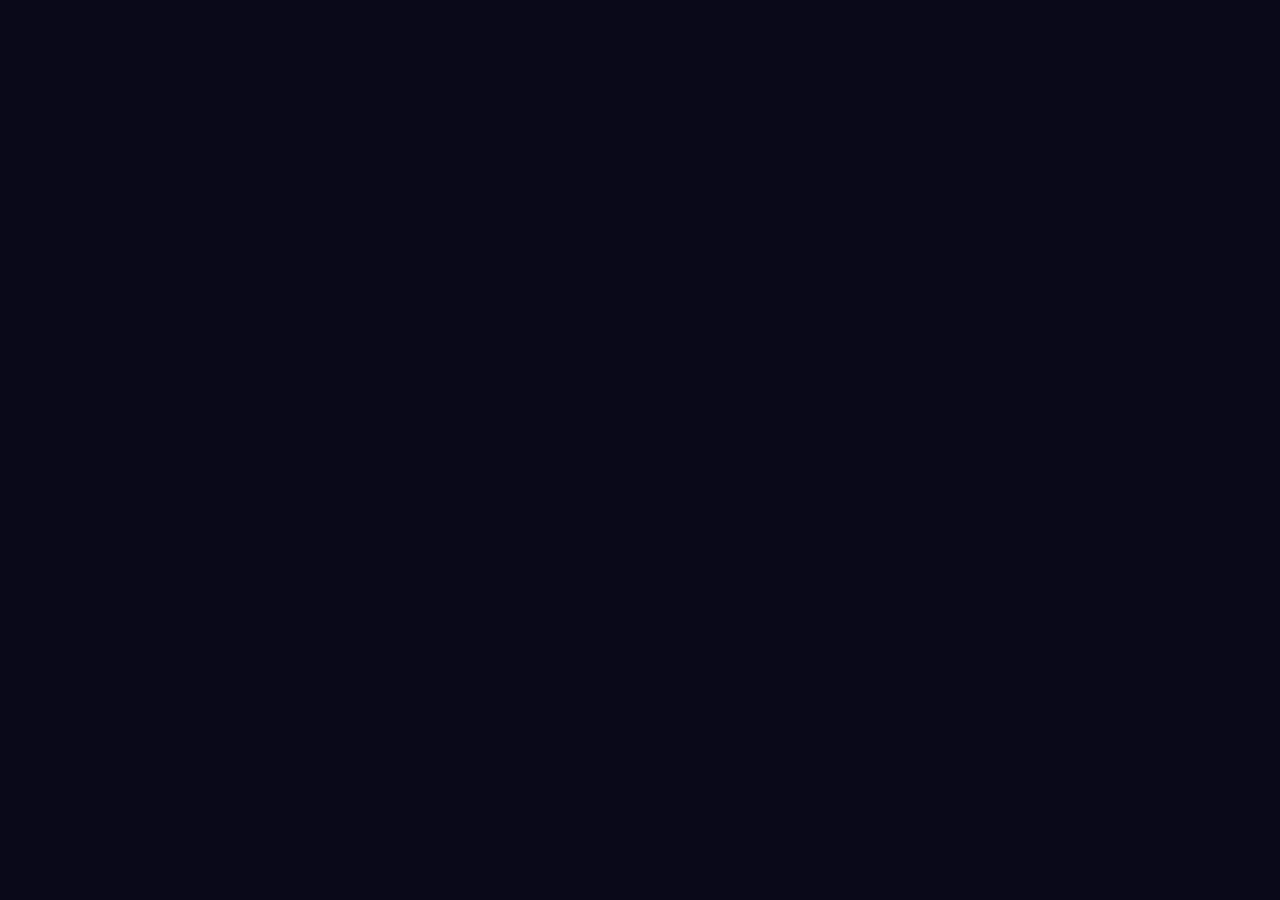
==== web/index.html @ e4d7b2a5 "Keep WebUI bound to configured port only" ====
<!DOCTYPE html>
<html lang="zh-CN">
<head>
    <meta charset="UTF-8">
    <meta name="viewport" content="width=device-width, initial-scale=1.0, maximum-scale=1.0, user-scalable=no">
    <title>Stealer WebUI - 表情管理</title>
    <script src="https://cdn.jsdelivr.net/npm/vue@3.4.38/dist/vue.global.js"></script>
    <link rel="stylesheet" href="./app.css">
    <link rel="stylesheet" href="./compact.css">
</head>
<body>
    <div id="app" v-cloak></div>
    <script type="module" src="./app.js"></script>
</body>
</html>
---- web/app.css ----
:root {
    /* Kingdom Come: Deliverance - Codex Theme (Dark - Default) */
    --bg-main: #05080f;
    --bg-panel: rgba(13, 20, 31, 0.85);
    --bg-card: #111824;
    --bg-slot: #0f1623;
    --bg-slot-hover: #151e2e;
    
    --gold-primary: #d4b46e;
    --gold-bright: #fbe6ad;
    --gold-dim: #7a632b;
    --gold-dark: #2f2718;
    
    --text-main: #e6e6e6;
    --text-muted: #94a3b8;
    --text-gold: #d4b46e;
    
    --border-slot: 2px solid #2d3748;
    --border-slot-active: 2px solid #d4b46e;
    --border-panel: 2px solid #3d3320;
    
    /* Shadow colors */
    --shadow-color: rgba(0, 0, 0, 0.7);
    --shadow-light: rgba(212, 180, 110, 0.15);
    
    /* Larger slot sizes for better image display */
    --slot-size: 160px;
    --slot-size-tablet: 140px;
    --slot-size-mobile: 110px;
    --slot-size-small: 90px;
}

/* Light Theme - Soft Cream & Deep Brown */
[data-theme="light"] {
    --bg-main: #e8e4dc;
    --bg-panel: rgba(245, 242, 235, 0.85);
    --bg-card: #ebe7de;
    --bg-slot: #ddd9d0;
    --bg-slot-hover: #d0ccc3;
    
    --gold-primary: #8b6914;
    --gold-bright: #a67c00;
    --gold-dim: #6b5a3d;
    --gold-dark: #4a3f2a;
    
    --text-main: #1a1a1a;
    --text-muted: #4a4a4a;
    --text-gold: #6b5308;
    
    --border-slot: 2px solid #b8b4ac;
    --border-slot-active: 2px solid #8b6914;
    --border-panel: 2px solid #a8a49c;
    
    --shadow-color: rgba(0, 0, 0, 0.15);
    --shadow-light: rgba(139, 105, 20, 0.2);
}

* {
    box-sizing: border-box;
    -webkit-tap-highlight-color: transparent;
}

html {
    touch-action: manipulation;
    -webkit-text-size-adjust: 100%;
}

body {
    background-color: var(--bg-main);
    color: var(--text-main);
    font-family: 'Noto Sans SC', -apple-system, BlinkMacSystemFont, 'Segoe UI', sans-serif;
    font-size: 15px;
    line-height: 1.7;
    background-image: url("data:image/svg+xml,%3Csvg width='100' height='100' viewBox='0 0 100 100' xmlns='http://www.w3.org/2000/svg'%3E%3Cfilter id='noise'%3E%3CfeTurbulence type='fractalNoise' baseFrequency='0.8' numOctaves='3' stitchTiles='stitch'/%3E%3C/filter%3E%3Crect width='100%25' height='100%25' filter='url(%23noise)' opacity='0.03'/%3E%3C/svg%3E");
    margin: 0;
    padding: 0;
    min-height: 100vh;
    overflow-x: hidden;
    -webkit-font-smoothing: antialiased;
    -moz-osx-font-smoothing: grayscale;
    transition: background-color 0.3s ease, color 0.3s ease;
}

/* Light theme body adjustments */
[data-theme="light"] body {
    background-image: url("data:image/svg+xml,%3Csvg width='100' height='100' viewBox='0 0 100 100' xmlns='http://www.w3.org/2000/svg'%3E%3Cfilter id='noise'%3E%3CfeTurbulence type='fractalNoise' baseFrequency='0.8' numOctaves='3' stitchTiles='stitch'/%3E%3C/filter%3E%3Crect width='100%25' height='100%25' filter='url(%23noise)' opacity='0.02'/%3E%3C/svg%3E");
}

/* Theme transition flash effect */
.theme-flash {
    position: fixed;
    inset: 0;
    background: var(--gold-primary);
    opacity: 0;
    pointer-events: none;
    z-index: 9999;
    transition: opacity 0.3s ease;
}

.theme-flash.active {
    animation: flashAnimation 0.6s ease-out;
}

@keyframes flashAnimation {
    0% { opacity: 0; }
    50% { opacity: 0.1; }
    100% { opacity: 0; }
}

/* ========== Typography ========== */
h1, h2, h3, .font-cinzel {
    font-family: 'Cinzel', serif;
    font-weight: 700;
    color: var(--gold-primary);
    text-transform: uppercase;
    letter-spacing: 2px;
    text-shadow: 2px 2px 4px var(--shadow-color);
}

[data-theme="light"] h1,
[data-theme="light"] h2,
[data-theme="light"] h3,
[data-theme="light"] .font-cinzel {
    text-shadow: 1px 1px 2px var(--shadow-color);
}

h1 {
    font-size: 1.6rem;
    border-bottom: 3px double var(--gold-dim);
    padding-bottom: 12px;
    margin: 0 0 20px 0;
}

h2 {
    font-size: 1.2rem;
    border-bottom: 1px solid var(--gold-dim);
    padding-bottom: 8px;
    margin: 0 0 16px 0;
}

/* ========== Main Layout ========== */
[v-cloak] {
    display: none !important;
}

#app {
    min-height: 100vh;
    display: flex;
    flex-direction: column;
}

/* ========== Header ========== */
.codex-header {
    background: linear-gradient(180deg, var(--bg-panel) 0%, rgba(6, 10, 18, 0.95) 100%);
    backdrop-filter: blur(12px);
    -webkit-backdrop-filter: blur(12px);
    border-bottom: 2px solid var(--gold-primary);
    padding: 16px 28px;
    display: flex;
    justify-content: space-between;
    align-items: center;
    box-shadow: 0 10px 40px var(--shadow-color), 0 1px 0 rgba(212, 180, 110, 0.2) inset;
    position: relative;
    flex-wrap: wrap;
    gap: 16px;
    z-index: 50;
}

[data-theme="light"] .codex-header {
    background: linear-gradient(to bottom, #f5f2eb, #e8e4dc);
    box-shadow: 0 4px 20px rgba(0, 0, 0, 0.12);
    border-bottom-color: #a68b4b;
}

.codex-header::before,
.codex-header::after {
    content: '';
    position: absolute;
    bottom: -3px;
    width: 30px;
    height: 30px;
    border: 2px solid var(--gold-dim);
}

.codex-header::before {
    left: 20px;
    border-right: none;
    border-bottom: none;
}

.codex-header::after {
    right: 20px;
    border-left: none;
    border-bottom: none;
}

.header-title {
    display: flex;
    align-items: center;
    gap: 16px;
}

.header-icon {
    width: 48px;
    height: 48px;
    background: var(--bg-panel);
    border: 2px solid var(--gold-dim);
    display: flex;
    align-items: center;
    justify-content: center;
    box-shadow: inset 0 0 10px rgba(0,0,0,0.5);
    flex-shrink: 0;
}

.header-icon svg {
    width: 28px;
    height: 28px;
    color: var(--gold-primary);
}

.header-text h1 {
    border: none;
    padding: 0;
    margin: 0 0 4px 0;
    font-size: 1.4rem;
}

.header-text p {
    margin: 0;
    color: var(--text-muted);
    font-size: 0.8rem;
    letter-spacing: 0.15em;
    text-transform: uppercase;
}

/* ========== Stats Bar ========== */
.stats-bar {
    display: flex;
    gap: 4px;
    background: var(--bg-panel);
    border: 1px solid var(--gold-dark);
    padding: 4px;
}

.stat-item {
    display: flex;
    flex-direction: column;
    align-items: center;
    padding: 8px 16px;
    background: linear-gradient(to bottom, #141c29, #0d141f);
    border: 1px solid var(--gold-dark);
    min-width: 70px;
}

.stat-value {
    font-family: 'Cinzel', serif;
    font-size: 1.4rem;
    font-weight: 700;
    color: var(--gold-bright);
    text-shadow: 0 0 10px rgba(212, 180, 110, 0.3);
}

.stat-label {
    font-size: 0.65rem;
    color: var(--text-muted);
    text-transform: uppercase;
    letter-spacing: 0.1em;
    margin-top: 2px;
}

/* ========== Main Container ========== */
.main-container {
    flex: 1;
    display: flex;
    padding: 20px;
    gap: 20px;
    max-width: 1800px;
    margin: 0 auto;
    width: 100%;
}

/* ========== Sidebar ========== */
.sidebar {
    width: 220px;
    background: var(--bg-panel);
    border: 2px solid var(--gold-dark);
    padding: 20px;
    display: flex;
    flex-direction: column;
    gap: 16px;
    flex-shrink: 0;
    max-height: calc(100vh - 140px);
    overflow-y: auto;
}

.sidebar-title {
    font-family: 'Cinzel', serif;
    font-size: 0.9rem;
    color: var(--gold-primary);
    text-transform: uppercase;
    letter-spacing: 0.1em;
    padding-bottom: 12px;
    border-bottom: 1px solid var(--gold-dark);
    margin-bottom: 4px;
    display: flex;
    align-items: center;
    gap: 8px;
}

.sidebar-title::before {
    content: '';
    display: inline-block;
    width: 4px;
    height: 16px;
    background: var(--gold-primary);
    border-radius: 2px;
}

.category-list {
    display: flex;
    flex-direction: column;
    gap: 6px;
}

.category-item {
    display: flex;
    align-items: center;
    justify-content: space-between;
    padding: 12px 16px;
    background: linear-gradient(90deg, var(--bg-slot) 0%, transparent 100%);
    border: 1px solid transparent;
    border-left: 2px solid transparent;
    border-radius: 6px;
    cursor: pointer;
    transition: all 0.3s cubic-bezier(0.4, 0, 0.2, 1);
    font-family: 'Noto Sans SC', sans-serif;
    user-select: none;
    -webkit-user-select: none;
    position: relative;
    overflow: hidden;
}

.category-item::before {
    content: '';
    position: absolute;
    inset: 0;
    background: linear-gradient(90deg, rgba(212, 180, 110, 0) 0%, rgba(212, 180, 110, 0.05) 100%);
    opacity: 0;
    transition: opacity 0.3s ease;
}

.category-item:hover::before {
    opacity: 1;
}

.category-item:hover {
    background: var(--bg-slot-hover);
    border-color: var(--gold-dim);
    transform: translateX(4px);
}

.category-item.active {
    background: linear-gradient(90deg, rgba(212, 180, 110, 0.2) 0%, transparent 100%);
    border-color: transparent;
    border-left: 3px solid var(--gold-primary);
    box-shadow: 0 4px 15px rgba(212, 180, 110, 0.15), inset 20px 0 30px -20px var(--gold-primary);
    transform: translateX(6px);
}

.category-name {
    color: var(--text-main);
    font-size: 0.9rem;
}

.category-item.active .category-name {
    color: var(--gold-bright);
}

.category-count {
    font-family: 'Cinzel', serif;
    font-size: 0.75rem;
    color: var(--text-muted);
    background: var(--bg-main);
    padding: 2px 8px;
    border: 1px solid var(--gold-dark);
}

.category-item.active .category-count {
    color: var(--gold-primary);
    border-color: var(--gold-dim);
}

/* ========== Inventory Panel ========== */
.inventory-panel {
    flex: 1;
    display: flex;
    flex-direction: column;
    background: var(--bg-panel);
    border: 2px solid var(--gold-dark);
    position: relative;
    min-height: 0;
}

.inventory-panel::before,
.inventory-panel::after,
.inventory-panel > .corner-bl,
.inventory-panel > .corner-br {
    content: '';
    position: absolute;
    width: 20px;
    height: 20px;
    border: 2px solid var(--gold-dim);
    pointer-events: none;
}

.inventory-panel::before {
    top: -2px;
    left: -2px;
    border-right: none;
    border-bottom: none;
}

.inventory-panel::after {
    top: -2px;
    right: -2px;
    border-left: none;
    border-bottom: none;
}

.inventory-panel > .corner-bl {
    bottom: -2px;
    left: -2px;
    border-right: none;
    border-top: none;
}

.inventory-panel > .corner-br {
    bottom: -2px;
    right: -2px;
    border-left: none;
    border-top: none;
}

/* ========== Toolbar ========== */
.inventory-toolbar {
    display: flex;
    justify-content: space-between;
    align-items: center;
    padding: 14px 20px;
    background: linear-gradient(to bottom, #141c29, #0d141f);
    border-bottom: 1px solid var(--gold-dark);
    gap: 20px;
    flex-wrap: wrap;
}

.toolbar-search {
    position: relative;
    flex: 0 1 320px;
    min-width: 200px;
}

.toolbar-search input {
    width: 100%;
    padding: 10px 12px 10px 36px;
    background: var(--bg-main);
    border: 1px solid var(--gold-dark);
    color: var(--text-main);
    font-family: 'Noto Sans SC', sans-serif;
    font-size: 0.9rem;
    outline: none;
    transition: all 0.3s;
}

.toolbar-search input:focus {
    border-color: var(--gold-primary);
    box-shadow: 0 0 8px rgba(212, 180, 110, 0.2);
}

.toolbar-actions {
    display: flex;
    gap: 10px;
    flex-wrap: wrap;
    align-items: center;
}

/* 工具栏按钮分组 */
.toolbar-group {
    display: flex;
    gap: 8px;
    align-items: center;
    padding: 0 12px;
    border-left: 1px solid var(--gold-dark);
}

.toolbar-group:first-child {
    border-left: none;
    padding-left: 0;
}

.toolbar-sort-select {
    width: 120px;
}

@media (max-width: 768px) {
    .toolbar-sort-select {
        width: auto;
        min-width: 0;
    }
}

/* ========== Inventory Grid ========== */
.inventory-grid {
    flex: 1;
    padding: 24px;
    display: grid;
    grid-template-columns: repeat(auto-fill, minmax(var(--slot-size), 1fr));
    gap: 16px;
    overflow-y: auto;
    align-content: start;
}

/* Item Slot */
.item-slot {
    background: linear-gradient(135deg, var(--bg-card) 0%, var(--bg-slot) 100%);
    border: 1px solid var(--gold-dark);
    position: relative;
    cursor: pointer;
    transition: all 0.4s cubic-bezier(0.2, 0.8, 0.2, 1);
    display: flex;
    flex-direction: column;
    overflow: hidden;
    aspect-ratio: 1;
    border-radius: 8px;
    box-shadow: 0 4px 12px rgba(0,0,0,0.4);
}

.item-slot::before {
    content: '';
    position: absolute;
    inset: 0;
    background: linear-gradient(135deg, var(--shadow-light) 0%, transparent 50%);
    pointer-events: none;
}

.item-slot:hover {
    border-color: var(--gold-bright);
    background: linear-gradient(135deg, var(--bg-slot-hover) 0%, var(--bg-slot) 100%);
    transform: translateY(-6px) scale(1.03);
    box-shadow: 0 15px 35px rgba(0, 0, 0, 0.6), 0 0 20px rgba(212, 180, 110, 0.25), inset 0 0 20px rgba(212, 180, 110, 0.1);
    z-index: 2;
}

.item-slot.selected {
    border: var(--border-slot-active);
    background: var(--shadow-light);
    box-shadow: 0 0 15px var(--shadow-light);
}

.item-slot.selected::after {
    content: '';
    position: absolute;
    inset: 0;
    border: 1px solid var(--gold-bright);
    pointer-events: none;
}

/* Batch Indicator */
.batch-indicator {
    position: absolute;
    top: 6px;
    right: 6px;
    width: 24px;
    height: 24px;
    background: var(--gold-primary);
    color: #000;
    display: flex;
    align-items: center;
    justify-content: center;
    font-size: 14px;
    font-weight: bold;
    z-index: 10;
    box-shadow: 0 2px 4px rgba(0,0,0,0.3);
}

/* Item Image */
.item-image {
    flex: 1;
    display: flex;
    align-items: center;
    justify-content: center;
    padding: 12px;
    overflow: hidden;
    min-height: 0;
}

.item-image img {
    max-width: 100%;
    max-height: 100%;
    object-fit: contain;
    filter: brightness(0.95);
    transition: filter 0.2s, transform 0.2s;
    will-change: transform;
}

.item-slot:hover .item-image img {
    filter: brightness(1);
    transform: scale(1.02);
}

/* Item Info */
.item-info {
    background: linear-gradient(to top, rgba(0, 0, 0, 0.95) 0%, rgba(0, 0, 0, 0.5) 100%);
    backdrop-filter: blur(4px);
    padding: 10px;
    border-top: 1px solid rgba(212, 180, 110, 0.2);
    text-align: center;
    min-height: 52px;
    display: flex;
    flex-direction: column;
    justify-content: center;
    gap: 6px;
    transform: translateY(2px);
    transition: transform 0.3s ease;
}

.item-slot:hover .item-info {
    transform: translateY(0);
    background: linear-gradient(to top, rgba(0, 0, 0, 0.98) 0%, rgba(0, 0, 0, 0.7) 100%);
    border-top-color: var(--gold-dim);
}

[data-theme="light"] .item-info {
    background: rgba(240, 236, 228, 0.95);
    border-top-color: #b8b4ac;
}

[data-theme="light"] .item-category {
    color: #4a3f2a;
    font-weight: 600;
}

.item-category {
    color: var(--gold-primary);
    font-family: 'Noto Sans SC', sans-serif;
    font-size: 0.75rem;
    font-weight: 500;
    white-space: nowrap;
    overflow: hidden;
    text-overflow: ellipsis;
}

.item-meta-row {
    display: flex;
    justify-content: center;
    margin-top: 6px;
}

.scope-pill {
    display: inline-flex;
    align-items: center;
    justify-content: center;
    padding: 2px 8px;
    border-radius: 999px;
    font-size: 0.68rem;
    letter-spacing: 0.04em;
    border: 1px solid rgba(212, 180, 110, 0.35);
    color: var(--gold-bright);
    background: rgba(212, 180, 110, 0.1);
}

.scope-pill.local {
    border-color: rgba(239, 68, 68, 0.4);
    color: #fecaca;
    background: rgba(239, 68, 68, 0.14);
}

.scope-pill.public {
    border-color: rgba(34, 197, 94, 0.35);
    color: #bbf7d0;
    background: rgba(34, 197, 94, 0.12);
}

.form-hint {
    margin-top: 8px;
    font-size: 0.78rem;
    color: var(--text-muted);
}

/* ========== Pagination ========== */
.pagination-bar {
    display: flex;
    justify-content: center;
    align-items: center;
    gap: 16px;
    padding: 16px;
    background: linear-gradient(to bottom, #0d141f, #141c29);
    border-top: 1px solid var(--gold-dark);
    flex-wrap: wrap;
}

.page-info {
    font-family: 'Cinzel', serif;
    color: var(--gold-primary);
    font-size: 0.9rem;
    min-width: 100px;
    text-align: center;
}

/* ========== Buttons ========== */
.codex-btn {
    background: linear-gradient(180deg, #1d2633 0%, #0d121c 100%);
    border: 1px solid var(--gold-dim);
    color: var(--gold-primary);
    padding: 10px 20px;
    font-family: 'Cinzel', serif;
    font-size: 0.85rem;
    font-weight: 700;
    text-transform: uppercase;
    letter-spacing: 0.1em;
    cursor: pointer;
    transition: all 0.3s cubic-bezier(0.2, 0.8, 0.2, 1);
    box-shadow: 0 4px 10px rgba(0, 0, 0, 0.5), inset 0 1px 0 rgba(255, 255, 255, 0.05);
    display: inline-flex;
    align-items: center;
    justify-content: center;
    gap: 8px;
    position: relative;
    overflow: hidden;
    user-select: none;
    -webkit-user-select: none;
    white-space: nowrap;
    min-height: 42px;
    border-radius: 4px;
}

.codex-btn::before {
    content: '';
    position: absolute;
    top: 0;
    left: -100%;
    width: 50%;
    height: 100%;
    background: linear-gradient(90deg, transparent, rgba(212, 180, 110, 0.2), transparent);
    transform: skewX(-20deg);
    transition: left 0.5s ease;
}

.codex-btn:hover::before {
    left: 150%;
}

.codex-btn:hover {
    border-color: var(--gold-bright);
    color: var(--gold-bright);
    background: linear-gradient(180deg, #243040 0%, #111825 100%);
    box-shadow: 0 6px 20px rgba(0, 0, 0, 0.6), 0 0 15px rgba(212, 180, 110, 0.3);
    transform: translateY(-2px);
}

.codex-btn:active {
    transform: translateY(1px);
}

.codex-btn.primary {
    background: linear-gradient(180deg, var(--gold-primary) 0%, var(--gold-dark) 100%);
    color: #05080f;
    border-color: var(--gold-bright);
    text-shadow: 0 1px 1px rgba(255,255,255,0.3);
    font-weight: 800;
}

.codex-btn.primary::before {
    background: linear-gradient(90deg, transparent, rgba(255, 255, 255, 0.4), transparent);
}

.codex-btn.primary:hover {
    background: linear-gradient(180deg, var(--gold-bright) 0%, var(--gold-dim) 100%);
    box-shadow: 0 8px 25px rgba(212, 180, 110, 0.4), inset 0 0 10px rgba(255,255,255,0.5);
    color: #000;
}

.codex-btn:disabled,
.codex-btn.disabled {
    opacity: 0.5;
    cursor: not-allowed;
    pointer-events: none;
}

.codex-btn.danger {
    color: #ef4444;
    border-color: rgba(239, 68, 68, 0.3);
}

.codex-btn.danger:hover {
    border-color: #ef4444;
    background: rgba(239, 68, 68, 0.1);
}

.icon-btn {
    width: 40px;
    height: 40px;
    padding: 0;
}

/* ========== Modals ========== */
.modal-overlay {
    position: fixed;
    inset: 0;
    background: rgba(4, 7, 10, 0.7);
    backdrop-filter: blur(16px);
    -webkit-backdrop-filter: blur(16px);
    display: flex;
    align-items: center;
    justify-content: center;
    padding: 24px;
    z-index: 1000;
    overflow-y: auto;
    animation: fadeIn 0.3s ease-out;
}

@keyframes fadeIn {
    from { opacity: 0; }
    to { opacity: 1; }
}

.modal-panel {
    background: linear-gradient(145deg, rgba(20, 28, 41, 0.95), rgba(10, 15, 24, 0.98));
    border: 1px solid var(--gold-primary);
    max-width: 900px;
    width: 100%;
    max-height: 90vh;
    display: flex;
    flex-direction: column;
    position: relative;
    box-shadow: 0 25px 80px rgba(0, 0, 0, 0.8), 0 0 0 1px rgba(212, 180, 110, 0.1) inset;
    border-radius: 8px;
    animation: scaleUp 0.4s cubic-bezier(0.2, 0.8, 0.2, 1);
}

@keyframes scaleUp {
    from { opacity: 0; transform: scale(0.95) translateY(20px); }
    to { opacity: 1; transform: scale(1) translateY(0); }
}

.modal-panel::before,
.modal-panel::after {
    display: none !important;
}

.modal-panel::before {
    top: -2px;
    left: -2px;
    border-right: none;
    border-bottom: none;
}

.modal-panel::after {
    top: -2px;
    right: -2px;
    border-left: none;
    border-bottom: none;
}

/* Corner decorations for modal panels (as real elements, not pseudo) */
.modal-panel-corner-bl,
.modal-panel-corner-br {
    position: absolute;
    width: 24px;
    height: 24px;
    border: 2px solid var(--gold-dim);
    pointer-events: none;
}

.modal-panel-corner-bl {
    bottom: -2px;
    left: -2px;
    border-right: none;
    border-top: none;
}

.modal-panel-corner-br {
    bottom: -2px;
    right: -2px;
    border-left: none;
    border-top: none;
}

.modal-header {
    display: flex;
    justify-content: space-between;
    align-items: center;
    padding: 20px 28px;
    background: linear-gradient(to bottom, rgba(20, 28, 41, 0.4), rgba(10, 15, 24, 0.6));
    border-bottom: 1px solid rgba(212, 180, 110, 0.2);
    border-radius: 8px 8px 0 0;
    flex-shrink: 0;
}

.modal-header h2 {
    border: none;
    padding: 0;
    margin: 0;
    font-size: 1.1rem;
}

.modal-close {
    width: 36px;
    height: 36px;
    background: transparent;
    border: 1px solid var(--gold-dark);
    color: var(--text-muted);
    cursor: pointer;
    display: flex;
    align-items: center;
    justify-content: center;
    transition: all 0.2s;
    padding: 0;
}

.modal-close:hover {
    border-color: var(--gold-primary);
    color: var(--gold-primary);
    transform: rotate(90deg);
}

.modal-content {
    flex: 1;
    overflow-y: auto;
    display: flex;
}

/* Item Detail */
.item-detail {
    display: flex;
    width: 100%;
    min-height: 500px;
}

.item-preview {
    flex: 1;
    background: linear-gradient(135deg, #0a0f16 0%, #000 100%);
    display: flex;
    align-items: center;
    justify-content: center;
    padding: 40px;
    position: relative;
    min-height: 500px;
}

.item-preview img {
    max-width: 100%;
    max-height: 480px;
    object-fit: contain;
    border-radius: 4px;
    box-shadow: 0 8px 32px rgba(0, 0, 0, 0.6);
}

.nav-btn {
    position: absolute;
    top: 50%;
    transform: translateY(-50%);
    width: 48px;
    height: 48px;
    background: rgba(13, 20, 31, 0.9);
    border: 1px solid var(--gold-dim);
    color: var(--gold-primary);
    cursor: pointer;
    display: flex;
    align-items: center;
    justify-content: center;
    transition: all 0.2s;
    padding: 0;
}

.nav-btn:hover {
    background: var(--gold-primary);
    color: #000;
}

.nav-btn.left {
    left: 16px;
}

.nav-btn.right {
    right: 16px;
}

.item-stats {
    width: 360px;
    background: var(--bg-main);
    border-left: 1px solid var(--gold-dark);
    padding: 28px;
    display: flex;
    flex-direction: column;
    overflow-y: auto;
    gap: 4px;
}

.stat-row {
    display: flex;
    justify-content: space-between;
    align-items: center;
    padding: 14px 0;
    border-bottom: 1px solid rgba(61, 51, 32, 0.5);
}

.stat-row:last-child {
    border-bottom: none;
}

.stat-name {
    color: var(--text-muted);
    font-size: 0.8rem;
    text-transform: uppercase;
    letter-spacing: 0.05em;
    font-weight: 500;
}

.stat-value {
    color: var(--gold-primary);
    font-family: 'Noto Sans SC', sans-serif;
    font-weight: 600;
    font-size: 0.95rem;
}

.item-tags {
    display: flex;
    flex-wrap: wrap;
    gap: 8px;
    margin-top: 8px;
}

.tag {
    background: rgba(212, 180, 110, 0.08);
    border: 1px solid var(--gold-dark);
    padding: 6px 14px;
    font-size: 0.85rem;
    color: var(--gold-dim);
    border-radius: 4px;
    transition: all 0.2s ease;
}

.tag:hover {
    background: rgba(212, 180, 110, 0.15);
    border-color: var(--gold-dim);
    color: var(--gold-primary);
}


.analysis-result {
    background: linear-gradient(145deg, rgba(212, 180, 110, 0.12), rgba(212, 180, 110, 0.03));
    border: 1px solid rgba(212, 180, 110, 0.35);
    border-radius: 8px;
    padding: 12px;
}

.analysis-result-head {
    display: flex;
    flex-direction: column;
    gap: 4px;
}

.analysis-result-title {
    color: var(--gold-primary);
    font-size: 0.8rem;
    letter-spacing: 0.08em;
    text-transform: uppercase;
}

.analysis-result-subtitle {
    color: var(--text-muted);
    font-size: 0.78rem;
}

.scene-tag {
    color: var(--gold-primary);
    border-color: rgba(212, 180, 110, 0.45);
}

.scene-tag-btn {
    cursor: pointer;
    transition: all 0.2s ease;
    font-family: inherit;
}

.scene-tag-btn:hover {
    transform: translateY(-1px);
    border-color: rgba(212, 180, 110, 0.65);
}

.scene-tag-btn.active {
    background: rgba(212, 180, 110, 0.24);
    color: #f8e3ae;
    border-color: rgba(212, 180, 110, 0.85);
    box-shadow: 0 0 0 1px rgba(212, 180, 110, 0.2) inset;
}

.modal-actions {
    display: flex;
    gap: 12px;
    padding: 20px;
    background: var(--bg-panel);
    border-top: 1px solid var(--gold-dark);
    flex-wrap: wrap;
}

.modal-actions .codex-btn {
    flex: 1;
    min-width: 80px;
}

/* ========== Login Page ========== */
.login-overlay {
    position: fixed;
    inset: 0;
    background: 
        radial-gradient(ellipse at top, rgba(212, 180, 110, 0.08) 0%, transparent 50%),
        radial-gradient(ellipse at bottom, rgba(139, 105, 20, 0.05) 0%, transparent 50%),
        var(--bg-main);
    display: flex;
    align-items: center;
    justify-content: center;
    padding: 20px;
    z-index: 100;
    overflow: hidden;
}

/* Background Decorations */
.login-bg-decoration {
    position: absolute;
    inset: 0;
    overflow: hidden;
    pointer-events: none;
}

.floating-icon {
    position: absolute;
    width: 120px;
    height: 120px;
    color: var(--gold-dim);
    opacity: 0.15;
    animation: float 20s ease-in-out infinite;
}

.floating-icon svg {
    width: 100%;
    height: 100%;
}

.floating-icon.icon-1 {
    top: 10%;
    left: 10%;
    animation-delay: 0s;
}

.floating-icon.icon-2 {
    top: 20%;
    right: 15%;
    animation-delay: -5s;
    width: 80px;
    height: 80px;
}

.floating-icon.icon-3 {
    bottom: 20%;
    left: 15%;
    animation-delay: -10s;
    width: 100px;
    height: 100px;
}

.floating-icon.icon-4 {
    bottom: 15%;
    right: 10%;
    animation-delay: -15s;
}

@keyframes float {
    0%, 100% {
        transform: translateY(0) rotate(0deg);
    }
    25% {
        transform: translateY(-20px) rotate(5deg);
    }
    50% {
        transform: translateY(0) rotate(0deg);
    }
    75% {
        transform: translateY(20px) rotate(-5deg);
    }
}

/* Login Panel */
.login-panel {
    background: linear-gradient(145deg, rgba(20, 28, 41, 0.8), rgba(10, 15, 24, 0.9));
    backdrop-filter: blur(20px);
    -webkit-backdrop-filter: blur(20px);
    border: 1px solid var(--gold-primary);
    border-radius: 12px;
    max-width: 440px;
    width: 100%;
    position: relative;
    box-shadow: 
        0 30px 90px rgba(0, 0, 0, 0.8),
        0 0 0 1px rgba(212, 180, 110, 0.1) inset;
    animation: loginPanelAppear 0.6s cubic-bezier(0.2, 0.8, 0.2, 1);
}

@keyframes loginPanelAppear {
    from {
        opacity: 0;
        transform: translateY(30px) scale(0.95);
    }
    to {
        opacity: 1;
        transform: translateY(0) scale(1);
    }
}

.login-panel-corner {
    position: absolute;
    width: 24px;
    height: 24px;
    border: 2px solid transparent; /* Hide corners since we round it */
    pointer-events: none;
}

.login-panel-corner-tl {
    top: -2px;
    left: -2px;
    border-right: none;
    border-bottom: none;
}

.login-panel-corner-tr {
    top: -2px;
    right: -2px;
    border-left: none;
    border-bottom: none;
}

.login-panel-corner-bl {
    bottom: -2px;
    left: -2px;
    border-right: none;
    border-top: none;
}

.login-panel-corner-br {
    bottom: -2px;
    right: -2px;
    border-left: none;
    border-top: none;
}

/* Login Logo Section */
.login-logo {
    text-align: center;
    padding: 40px 30px 30px;
    background: linear-gradient(to bottom, rgba(212, 180, 110, 0.05), transparent);
    border-bottom: 1px solid var(--gold-dark);
}

.login-logo-icon {
    width: 80px;
    height: 80px;
    margin: 0 auto 20px;
    background: linear-gradient(145deg, var(--bg-card), var(--bg-slot));
    border: 2px solid var(--gold-dim);
    border-radius: 50%;
    display: flex;
    align-items: center;
    justify-content: center;
    box-shadow: 
        0 8px 30px rgba(0, 0, 0, 0.3),
        inset 0 1px 0 rgba(255, 255, 255, 0.1);
    animation: logoPulse 3s ease-in-out infinite;
}

@keyframes logoPulse {
    0%, 100% {
        box-shadow: 0 8px 30px rgba(0, 0, 0, 0.3), 0 0 0 0 rgba(212, 180, 110, 0.2);
    }
    50% {
        box-shadow: 0 8px 30px rgba(0, 0, 0, 0.3), 0 0 30px 5px rgba(212, 180, 110, 0.1);
    }
}

.login-logo-icon svg {
    width: 40px;
    height: 40px;
    color: var(--gold-primary);
}

.login-title {
    font-family: 'Cinzel', serif;
    font-size: 1.8rem;
    color: var(--gold-primary);
    margin: 0 0 8px;
    text-transform: uppercase;
    letter-spacing: 3px;
    text-shadow: 2px 2px 4px rgba(0, 0, 0, 0.5);
}

.login-subtitle {
    font-size: 0.9rem;
    color: var(--text-muted);
    margin: 0;
    letter-spacing: 2px;
    text-transform: uppercase;
}

/* Login Loading State */
.login-loading {
    padding: 60px 30px;
    text-align: center;
}

.login-spinner {
    position: relative;
    width: 80px;
    height: 80px;
    margin: 0 auto 24px;
}

.login-spinner-ring {
    position: absolute;
    inset: 0;
    border: 3px solid transparent;
    border-top-color: var(--gold-primary);
    border-radius: 50%;
    animation: spinnerRing 1.5s linear infinite;
}

.login-spinner-ring:nth-child(2) {
    inset: 10px;
    border-top-color: var(--gold-dim);
    animation-duration: 1.2s;
    animation-direction: reverse;
}

.login-spinner-ring:nth-child(3) {
    inset: 20px;
    border-top-color: var(--gold-bright);
    animation-duration: 0.9s;
}

@keyframes spinnerRing {
    from { transform: rotate(0deg); }
    to { transform: rotate(360deg); }
}

.login-loading-text {
    font-family: 'Cinzel', serif;
    color: var(--gold-primary);
    font-size: 1rem;
    letter-spacing: 2px;
    animation: loadingPulse 1.5s ease-in-out infinite;
}

@keyframes loadingPulse {
    0%, 100% { opacity: 0.6; }
    50% { opacity: 1; }
}

/* Login Success State */
.login-success {
    padding: 60px 30px;
    text-align: center;
}

.login-success-icon {
    width: 80px;
    height: 80px;
    margin: 0 auto 20px;
    background: linear-gradient(145deg, rgba(16, 185, 129, 0.2), rgba(16, 185, 129, 0.1));
    border: 2px solid #10b981;
    border-radius: 50%;
    display: flex;
    align-items: center;
    justify-content: center;
    animation: successPop 0.5s ease-out;
}

@keyframes successPop {
    0% { transform: scale(0); opacity: 0; }
    50% { transform: scale(1.1); }
    100% { transform: scale(1); opacity: 1; }
}

.login-success-icon svg {
    width: 40px;
    height: 40px;
    color: #10b981;
}

.login-success-text {
    font-family: 'Cinzel', serif;
    font-size: 1.4rem;
    color: #10b981;
    margin: 0 0 8px;
}

.login-success-subtext {
    font-size: 0.9rem;
    color: var(--text-muted);
    margin: 0;
}

/* Login Form */
.login-form {
    padding: 30px;
}

.login-form-header {
    text-align: center;
    margin-bottom: 24px;
}

.login-lock-icon {
    width: 56px;
    height: 56px;
    margin: 0 auto 16px;
    background: linear-gradient(145deg, var(--bg-card), var(--bg-slot));
    border: 2px solid var(--gold-dark);
    border-radius: 50%;
    display: flex;
    align-items: center;
    justify-content: center;
}

.login-lock-icon svg {
    width: 28px;
    height: 28px;
    color: var(--gold-primary);
}

.login-form-title {
    font-size: 1rem;
    color: var(--text-muted);
    margin: 0;
    letter-spacing: 1px;
}

/* Login Input Group */
.login-input-group {
    margin-bottom: 20px;
}

.login-input-wrapper {
    position: relative;
    display: flex;
    gap: 8px;
}

.login-input {
    flex: 1;
    background: rgba(6, 10, 18, 0.4);
    border: 2px solid var(--gold-dark);
    color: var(--text-main);
    padding: 14px 18px;
    font-family: 'Noto Sans SC', sans-serif;
    font-size: 1rem;
    outline: none;
    transition: all 0.3s;
    border-radius: 6px;
    box-shadow: inset 0 2px 4px rgba(0,0,0,0.5);
}

.login-input:focus {
    border-color: var(--gold-primary);
    box-shadow: 0 0 0 3px rgba(212, 180, 110, 0.1), inset 0 1px 0 rgba(255, 255, 255, 0.05);
}

.login-input::placeholder {
    color: var(--text-muted);
    opacity: 0.6;
}

.login-input-toggle {
    width: 48px;
    height: 48px;
    background: linear-gradient(to bottom, var(--bg-card), var(--bg-slot));
    border: 2px solid var(--gold-dark);
    color: var(--gold-dim);
    cursor: pointer;
    display: flex;
    align-items: center;
    justify-content: center;
    transition: all 0.2s;
    flex-shrink: 0;
}

.login-input-toggle:hover {
    border-color: var(--gold-primary);
    color: var(--gold-primary);
}

.login-input-toggle svg {
    width: 20px;
    height: 20px;
}

.login-session-info {
    font-size: 0.8rem;
    color: var(--text-muted);
    margin: 12px 0 0;
    display: flex;
    align-items: center;
}

/* Login Error */
.login-error {
    display: flex;
    align-items: center;
    background: rgba(239, 68, 68, 0.1);
    border: 1px solid rgba(239, 68, 68, 0.3);
    color: #ef4444;
    padding: 12px 16px;
    margin-bottom: 20px;
    font-size: 0.9rem;
    animation: shake 0.5s ease-out;
}

@keyframes shake {
    0%, 100% { transform: translateX(0); }
    25% { transform: translateX(-5px); }
    75% { transform: translateX(5px); }
}

/* Login Submit Button */
.login-submit-btn {
    width: 100%;
    background: linear-gradient(to bottom, var(--gold-primary), var(--gold-dark));
    border: 2px solid var(--gold-bright);
    color: #000;
    padding: 16px 24px;
    font-family: 'Cinzel', serif;
    font-size: 1rem;
    font-weight: 700;
    text-transform: uppercase;
    letter-spacing: 2px;
    cursor: pointer;
    display: flex;
    align-items: center;
    justify-content: center;
    gap: 12px;
    transition: all 0.3s;
    position: relative;
    overflow: hidden;
}

.login-submit-btn::before {
    content: '';
    position: absolute;
    inset: 0;
    background: linear-gradient(to bottom, rgba(255, 255, 255, 0.2), transparent);
    opacity: 0;
    transition: opacity 0.3s;
}

.login-submit-btn:hover {
    transform: translateY(-2px);
    box-shadow: 0 8px 25px rgba(212, 180, 110, 0.3);
    border-color: var(--gold-bright);
}

.login-submit-btn:hover::before {
    opacity: 1;
}

.login-submit-btn:active {
    transform: translateY(0);
}

.login-submit-btn svg {
    width: 20px;
    height: 20px;
    transition: transform 0.3s;
}

.login-submit-btn:hover svg {
    transform: translateX(4px);
}

/* Light Theme Login Adjustments */
[data-theme="light"] .login-overlay {
    background: 
        radial-gradient(ellipse at top, rgba(139, 105, 20, 0.05) 0%, transparent 50%),
        radial-gradient(ellipse at bottom, rgba(201, 162, 39, 0.03) 0%, transparent 50%),
        var(--bg-main);
}

[data-theme="light"] .floating-icon {
    color: var(--gold-dim);
    opacity: 0.1;
}

[data-theme="light"] .login-panel {
    box-shadow: 
        0 25px 80px rgba(0, 0, 0, 0.15),
        0 0 0 1px rgba(139, 105, 20, 0.1);
}

[data-theme="light"] .login-logo {
    background: linear-gradient(to bottom, rgba(139, 105, 20, 0.03), transparent);
}

[data-theme="light"] .login-logo-icon {
    background: linear-gradient(145deg, #ffffff, #f0eeeb);
    box-shadow: 0 8px 30px rgba(0, 0, 0, 0.1);
}

[data-theme="light"] .login-input {
    background: #ffffff;
    border-color: #d1d5db;
}

[data-theme="light"] .login-input:focus {
    border-color: #8b6914;
    box-shadow: 0 0 0 3px rgba(139, 105, 20, 0.1);
}

[data-theme="light"] .login-input-toggle {
    background: linear-gradient(to bottom, #ffffff, #f0eeeb);
    border-color: #d1d5db;
}

[data-theme="light"] .login-submit-btn {
    background: linear-gradient(to bottom, #a67c00, #8b6914);
    border-color: #c9a227;
    color: #ffffff;
}

[data-theme="light"] .login-submit-btn:hover {
    box-shadow: 0 8px 25px rgba(139, 105, 20, 0.25);
}

/* Responsive */
@media (max-width: 480px) {
    .login-panel {
        max-width: 100%;
    }
    
    .login-title {
        font-size: 1.4rem;
    }
    
    .floating-icon {
        display: none;
    }
}

/* ========== Form Elements ========== */
.codex-input {
    background: rgba(13, 20, 31, 0.6);
    border: 1px solid var(--gold-dark);
    color: var(--text-main);
    padding: 12px 16px;
    font-family: 'Noto Sans SC', sans-serif;
    font-size: 0.95rem;
    width: 100%;
    outline: none;
    transition: all 0.3s;
    -webkit-appearance: none;
    border-radius: 6px;
}

.codex-input:focus {
    border-color: var(--gold-primary);
    box-shadow: 0 0 8px rgba(212, 180, 110, 0.2);
}

textarea.codex-input {
    resize: vertical;
    min-height: 80px;
}

select.codex-input {
    appearance: none;
    -webkit-appearance: none;
    background-image: url("data:image/svg+xml;charset=US-ASCII,%3Csvg%20xmlns%3D%22http%3A%2F%2Fwww.w3.org%2F2000%2Fsvg%22%20width%3D%22292.4%22%20height%3D%22292.4%22%3E%3Cpath%20fill%3D%22%23d4b46e%22%20d%3D%22M287%2069.4a17.6%2017.6%200%200%200-13-5.4H18.4c-5%200-9.3%201.8-12.9%205.4A17.6%2017.6%200%200%200%200%2082.2c0%205%201.8%209.3%205.4%2012.9l128%20127.9c3.6%203.6%207.8%205.4%2012.8%205.4s9.2-1.8%2012.8-5.4L287%2095c3.5-3.5%205.4-7.8%205.4-12.8%200-5-1.9-9.2-5.5-12.8z%22%2F%3E%3C%2Fsvg%3E");
    background-repeat: no-repeat;
    background-position: right 12px top 50%;
    background-size: 12px auto;
    padding-right: 36px;
}

/* ========== Upload ========== */
.upload-area {
    border: 2px dashed var(--gold-dark);
    padding: 40px;
    text-align: center;
    background: var(--bg-main);
    transition: all 0.3s;
    cursor: pointer;
}

.upload-area:hover {
    border-color: var(--gold-dim);
    background: rgba(212, 180, 110, 0.05);
}

.upload-preview {
    max-width: 200px;
    max-height: 200px;
    border: 2px solid var(--gold-dim);
    box-shadow: 0 4px 20px rgba(0, 0, 0, 0.5);
}

.upload-preview-row {
    display: flex;
    align-items: center;
    gap: 16px;
}

.upload-preview-info {
    flex: 1;
    min-width: 0;
    overflow: hidden;
    text-align: left;
}

.upload-preview-name {
    margin: 0 0 6px 0;
    color: var(--gold-primary);
    font-family: 'Cinzel', serif;
    overflow: hidden;
    text-overflow: ellipsis;
    white-space: nowrap;
}

.upload-preview-size {
    margin: 0;
    color: var(--text-muted);
    font-size: 0.85rem;
}

.modal-footer-actions {
    display: flex;
    gap: 12px;
    margin-top: 24px;
    padding-top: 20px;
    border-top: 1px solid var(--gold-dark);
}

@media (max-width: 768px) {
    .upload-preview-row {
        flex-direction: column;
        gap: 12px;
    }
    .upload-preview-info {
        text-align: center;
    }
    .modal-footer-actions {
        margin-top: 16px;
        padding-top: 12px;
    }
}

/* ========== Batch Bar ========== */
.batch-bar {
    position: fixed;
    bottom: 24px;
    left: 50%;
    transform: translateX(-50%);
    background: rgba(6, 10, 18, 0.98);
    border: 2px solid var(--gold-primary);
    padding: 12px 20px;
    display: flex;
    align-items: center;
    gap: 16px;
    box-shadow: 0 4px 30px rgba(0, 0, 0, 0.8);
    z-index: 90;
    flex-wrap: wrap;
    justify-content: center;
}

/* ========== Loading & Empty ========== */
.loading-state {
    display: flex;
    flex-direction: column;
    align-items: center;
    justify-content: center;
    padding: 60px;
    gap: 20px;
}

.spinner {
    width: 48px;
    height: 48px;
    border: 3px solid rgba(212, 180, 110, 0.2);
    border-top-color: var(--gold-primary);
    border-radius: 50%;
    animation: spin 1s linear infinite;
}

@keyframes spin {
    to { transform: rotate(360deg); }
}

.empty-state {
    display: flex;
    flex-direction: column;
    align-items: center;
    justify-content: center;
    padding: 80px;
    color: var(--text-muted);
    text-align: center;
}

/* ========== Scrollbar ========== */
::-webkit-scrollbar {
    width: 10px;
    height: 10px;
}

::-webkit-scrollbar-track {
    background: var(--bg-main);
    border: 1px solid var(--gold-dark);
}

::-webkit-scrollbar-thumb {
    background: var(--gold-dark);
    border: 1px solid var(--bg-main);
}

::-webkit-scrollbar-thumb:hover {
    background: var(--gold-dim);
}

/* ========== Tablet Responsive ========== */
@media (max-width: 1200px) {
    :root {
        --slot-size: var(--slot-size-tablet);
    }
    
    .inventory-grid {
        grid-template-columns: repeat(auto-fill, minmax(var(--slot-size-tablet), 1fr));
    }
}

/* ========== Mobile Responsive ========== */
@media (max-width: 1024px) {
    .main-container {
        flex-direction: column;
        padding: 12px;
        gap: 12px;
    }
    
    .sidebar {
        width: 100%;
        flex-direction: row;
        overflow-x: auto;
        padding: 12px;
        max-height: none;
        gap: 8px;
    }
    
    .sidebar-title {
        display: none;
    }
    
    .category-list {
        flex-direction: row;
        gap: 8px;
    }
    
    .category-item {
        white-space: nowrap;
        min-width: auto;
    }
    
    .item-stats {
        width: 100%;
        border-left: none;
        border-top: 1px solid var(--gold-dark);
    }
    
    .item-detail {
        flex-direction: column;
    }
    
    .item-preview {
        min-height: 300px;
        padding: 20px;
    }
    
    .item-preview img {
        max-height: 350px;
    }
}

@media (max-width: 768px) {
    :root {
        --slot-size: var(--slot-size-mobile);
    }
    
    .codex-header {
        flex-direction: column;
        gap: 12px;
        padding: 12px 16px;
    }
    
    .header-title h1 {
        font-size: 1.1rem;
    }
    
    .header-icon {
        width: 40px;
        height: 40px;
    }
    
    .header-icon svg {
        width: 24px;
        height: 24px;
    }
    
    .stats-bar {
        width: 100%;
        justify-content: space-around;
    }
    
    .stat-item {
        padding: 8px 12px;
        min-width: auto;
        flex: 1;
    }
    
    .stat-value {
        font-size: 1.2rem;
    }
    
    .inventory-toolbar {
        flex-direction: column;
        align-items: stretch;
        gap: 12px;
    }
    
    .toolbar-search {
        max-width: none;
        min-width: auto;
    }
    
    .toolbar-actions {
        justify-content: center;
    }
    
    .inventory-grid {
        grid-template-columns: repeat(auto-fill, minmax(var(--slot-size-mobile), 1fr));
        gap: 8px;
        padding: 12px;
    }
    
    .item-info {
        padding: 4px 6px;
    }
    
    .item-category {
        font-size: 0.65rem;
    }
    
    .modal-overlay {
        padding: 8px;
    }
    
    .modal-panel {
        max-height: 95vh;
    }
    
    .modal-header h2 {
        font-size: 1rem;
    }
    
    .item-preview {
        min-height: 250px;
        padding: 16px;
    }
    
    .item-preview img {
        max-height: 280px;
    }
    
    .nav-btn {
        width: 40px;
        height: 40px;
    }
    
    .nav-btn.left {
        left: 8px;
    }
    
    .nav-btn.right {
        right: 8px;
    }
    
    .modal-actions {
        padding: 12px;
    }
    
    .modal-actions .codex-btn {
        min-width: 60px;
        padding: 10px 12px;
        font-size: 0.75rem;
    }
    
    .batch-bar {
        left: 12px;
        right: 12px;
        transform: none;
        bottom: 12px;
        padding: 10px 16px;
    }
    
    .pagination-bar {
        gap: 12px;
        padding: 12px;
    }
    
    .page-info {
        min-width: 80px;
        font-size: 0.85rem;
    }
}

/* Small mobile devices */
@media (max-width: 380px) {
    :root {
        --slot-size: var(--slot-size-small);
    }
    
    .inventory-grid {
        grid-template-columns: repeat(auto-fill, minmax(var(--slot-size-small), 1fr));
        gap: 6px;
    }
    
    .item-image {
        padding: 8px;
    }
}

/* Touch device optimizations */
@media (hover: none) {
    .item-slot:hover {
        transform: none;
    }
    
    .item-slot:active {
        transform: scale(0.98);
    }
    
    .codex-btn:hover {
        transform: none;
    }
    
    .category-item:hover {
        background: var(--bg-slot);
        border-color: transparent;
    }
    
    .category-item.active:hover {
        background: linear-gradient(to right, rgba(212, 180, 110, 0.15), transparent);
        border-color: var(--gold-primary);
    }
}

/* Android Chrome specific fixes */
@supports (-webkit-touch-callout: none) {
    .inventory-grid {
        /* Prevent scroll issues on iOS/Android */
        -webkit-overflow-scrolling: touch;
    }
    
    .modal-content {
        -webkit-overflow-scrolling: touch;
    }
}

/* Prevent text selection on UI elements */
.codex-btn,
.category-item,
.item-slot,
.nav-btn {
    -webkit-user-select: none;
    user-select: none;
}

/* Utility Classes */
.text-gold { color: var(--gold-primary) !important; }
.text-bright { color: var(--gold-bright) !important; }
.text-muted { color: var(--text-muted) !important; }
.font-cinzel { font-family: 'Cinzel', serif; }

/* ========== Theme Toggle ========== */
.theme-toggle {
    margin-left: 12px;
    width: 48px;
    height: 48px;
    border-radius: 50%;
    background: linear-gradient(145deg, #1a2332, #0f1419);
    border: 2px solid var(--gold-dim);
    position: relative;
    overflow: hidden;
    cursor: pointer;
    display: flex;
    align-items: center;
    justify-content: center;
    transition: all 0.5s cubic-bezier(0.4, 0, 0.2, 1);
    box-shadow: 
        0 4px 15px rgba(0, 0, 0, 0.4),
        inset 0 1px 0 rgba(255, 255, 255, 0.1),
        0 0 0 1px rgba(212, 180, 110, 0.1);
}

.theme-toggle::before {
    content: '';
    position: absolute;
    inset: -2px;
    border-radius: 50%;
    background: conic-gradient(from 0deg, transparent, var(--gold-primary), transparent);
    opacity: 0;
    transition: opacity 0.3s ease;
    animation: rotate 3s linear infinite;
}

@keyframes rotate {
    from { transform: rotate(0deg); }
    to { transform: rotate(360deg); }
}

.theme-toggle:hover::before {
    opacity: 0.3;
}

.theme-toggle:hover {
    border-color: var(--gold-primary);
    box-shadow: 
        0 8px 25px rgba(212, 180, 110, 0.25),
        0 0 40px rgba(212, 180, 110, 0.1),
        inset 0 1px 0 rgba(255, 255, 255, 0.15);
    transform: scale(1.08);
}

.theme-toggle:active {
    transform: scale(0.95);
}

.theme-icon-wrapper {
    position: relative;
    z-index: 2;
    width: 24px;
    height: 24px;
    display: flex;
    align-items: center;
    justify-content: center;
}

.theme-toggle svg {
    width: 22px;
    height: 22px;
    color: var(--gold-primary);
    transition: all 0.5s cubic-bezier(0.4, 0, 0.2, 1);
}

/* Sun icon styles */
.theme-toggle .sun-icon {
    animation: sunRotate 10s linear infinite;
}

@keyframes sunRotate {
    from { transform: rotate(0deg); }
    to { transform: rotate(360deg); }
}

.theme-toggle:hover .sun-icon {
    animation-duration: 3s;
}

/* Moon icon styles */
.theme-toggle .moon-icon {
    animation: moonBob 4s ease-in-out infinite;
}

@keyframes moonBob {
    0%, 100% { transform: translateY(0) rotate(-5deg); }
    50% { transform: translateY(-3px) rotate(5deg); }
}

.theme-glow {
    position: absolute;
    inset: 0;
    border-radius: 50%;
    background: radial-gradient(circle at center, var(--gold-primary) 0%, transparent 70%);
    opacity: 0;
    transform: scale(0.5);
    transition: all 0.5s ease;
    pointer-events: none;
}

.theme-toggle:hover .theme-glow {
    opacity: 0.15;
    transform: scale(1.2);
}

/* Light theme styles */
[data-theme="light"] .theme-toggle {
    background: linear-gradient(145deg, #ffffff, #e8e5e0);
    border-color: #d1c4a8;
    box-shadow: 
        0 4px 15px rgba(0, 0, 0, 0.1),
        inset 0 1px 0 rgba(255, 255, 255, 0.9),
        0 0 0 1px rgba(184, 149, 78, 0.1);
}

[data-theme="light"] .theme-toggle::before {
    background: conic-gradient(from 0deg, transparent, #b8954e, transparent);
}

[data-theme="light"] .theme-toggle:hover {
    border-color: #b8954e;
    box-shadow: 
        0 8px 25px rgba(184, 149, 78, 0.2),
        0 0 40px rgba(184, 149, 78, 0.1),
        inset 0 1px 0 rgba(255, 255, 255, 0.9);
}

[data-theme="light"] .theme-toggle svg {
    color: #6b5630;
}

[data-theme="light"] .theme-toggle:hover .theme-glow {
    opacity: 0.1;
}

/* Additional Light Theme Optimizations */
[data-theme="light"] .sidebar {
    background: #f5f2eb;
    border-color: #a8a49c;
}

[data-theme="light"] .sidebar-title {
    color: #6b5308;
    border-bottom-color: #c9a227;
}

[data-theme="light"] .category-item {
    background: #ebe7de;
    border-color: transparent;
}

[data-theme="light"] .category-item:hover {
    background: #ddd9d0;
    border-color: #b8b4ac;
}

[data-theme="light"] .category-item.active {
    background: linear-gradient(to right, rgba(139, 105, 20, 0.1), transparent);
    border-color: #8b6914;
}

[data-theme="light"] .category-name {
    color: #1a1a1a;
}

[data-theme="light"] .category-count {
    background: #f5f2eb;
    border-color: #b8b4ac;
    color: #4a4a4a;
}

[data-theme="light"] .inventory-panel {
    background: #f5f2eb;
    border-color: #a8a49c;
}

[data-theme="light"] .inventory-toolbar {
    background: linear-gradient(to bottom, #ebe7de, #ddd9d0);
    border-bottom-color: #b8b4ac;
}

[data-theme="light"] .toolbar-search input {
    background: #f5f2eb;
    border-color: #b8b4ac;
    color: #1a1a1a;
}

[data-theme="light"] .toolbar-search input::placeholder {
    color: #6b6560;
}

[data-theme="light"] .codex-input {
    background: #f5f2eb;
    border-color: #b8b4ac;
    color: #1a1a1a;
}

[data-theme="light"] .codex-input:focus {
    border-color: #8b6914;
    box-shadow: 0 0 8px rgba(139, 105, 20, 0.2);
}

[data-theme="light"] .codex-btn {
    background: linear-gradient(to bottom, #ebe7de, #ddd9d0);
    border-color: #a68b4b;
    color: #6b5308;
}

[data-theme="light"] .codex-btn:hover {
    border-color: #8b6914;
    color: #4a3f2a;
}

[data-theme="light"] .codex-btn.primary {
    background: linear-gradient(to bottom, #a68b4b, #8b6914);
    color: #ffffff;
    border-color: #6b5308;
}

[data-theme="light"] .stat-item {
    background: linear-gradient(to bottom, #f5f2eb, #ebe7de);
    border-color: #b8b4ac;
}

[data-theme="light"] .stat-value {
    color: #8b6914;
    text-shadow: 0 0 10px rgba(139, 105, 20, 0.2);
}

[data-theme="light"] .stat-label {
    color: #4a4a4a;
}

[data-theme="light"] .modal-panel {
    background: #f5f2eb;
    border-color: #a68b4b;
}

[data-theme="light"] .modal-header {
    background: linear-gradient(to bottom, #ebe7de, #ddd9d0);
    border-bottom-color: #b8b4ac;
}

[data-theme="light"] .modal-overlay {
    background: rgba(0, 0, 0, 0.6);
}

[data-theme="light"] .item-slot {
    background: linear-gradient(145deg, #ebe7de, #ddd9d0);
    border-color: #b8b4ac;
}

[data-theme="light"] .item-slot:hover {
    background: #d0ccc3;
    border-color: #a68b4b;
}

[data-theme="light"] .item-slot.selected {
    border-color: #8b6914;
    background: rgba(139, 105, 20, 0.08);
}

[data-theme="light"] .pagination-bar {
    background: linear-gradient(to bottom, #ddd9d0, #ebe7de);
    border-top-color: #b8b4ac;
}

[data-theme="light"] .page-info {
    color: #8b6914;
}

[data-theme="light"] .upload-area {
    background: #f5f2eb;
    border-color: #b8b4ac;
}

[data-theme="light"] .upload-area:hover {
    background: #ebe7de;
    border-color: #a68b4b;
}

[data-theme="light"] .empty-state {
    color: #6b6560;
}

[data-theme="light"] .loading-state p {
    color: #8b6914;
}

[data-theme="light"] ::-webkit-scrollbar-track {
    background: #ebe7de;
    border-color: #b8b4ac;
}

[data-theme="light"] ::-webkit-scrollbar-thumb {
    background: #a68b4b;
}

[data-theme="light"] ::-webkit-scrollbar-thumb:hover {
    background: #8b6914;
}

/* Smooth transitions for theme changes */
*,
*::before,
*::after {
    transition: background-color 0.3s ease, border-color 0.3s ease, color 0.3s ease, box-shadow 0.3s ease;
}

/* Exclude certain elements from transition for better performance */
.spinner,
.item-image img {
    transition: none;
}

/* ========== Animations ========== */
@keyframes fadeIn {
    from { opacity: 0; transform: translateY(10px); }
    to { opacity: 1; transform: translateY(0); }
}

@keyframes slideIn {
    from { opacity: 0; transform: translateX(-20px); }
    to { opacity: 1; transform: translateX(0); }
}

@keyframes pulse {
    0%, 100% { opacity: 1; }
    50% { opacity: 0.7; }
}

/* ========== Batch Upload Modal Styles ========== */
.batch-file-list {
    display: grid;
    grid-template-columns: repeat(auto-fill, minmax(80px, 1fr));
    gap: 8px;
    margin-top: 12px;
    max-height: 200px;
    overflow-y: auto;
}

.batch-file-item {
    display: flex;
    flex-direction: column;
    align-items: center;
    gap: 4px;
}

.batch-file-thumb {
    width: 60px;
    height: 60px;
    object-fit: cover;
    border: 1px solid var(--gold-dark);
    border-radius: 4px;
}

.batch-file-name {
    font-size: 0.7rem;
    color: var(--text-muted);
    max-width: 80px;
    overflow: hidden;
    text-overflow: ellipsis;
    white-space: nowrap;
    text-align: center;
}

.batch-file-more {
    font-size: 0.8rem;
    color: var(--text-muted);
    text-align: center;
    padding: 8px;
}

.codex-checkbox {
    width: 18px;
    height: 18px;
    accent-color: var(--gold-primary);
    cursor: pointer;
}

/* Light theme adjustments */
[data-theme="light"] .batch-file-thumb {
    border-color: var(--gold-dark);
}

[data-theme="light"] .progress-bar {
    background: #ddd9d0;
}

.batch-spinner {
    display: flex;
    justify-content: center;
    align-items: center;
}

.progress-bar {
    width: 100%;
    height: 8px;
    background: var(--bg-main);
    border: 1px solid var(--gold-dark);
    border-radius: 4px;
    overflow: hidden;
}

.progress-fill {
    height: 100%;
    background: linear-gradient(90deg, var(--gold-dim), var(--gold-primary));
    transition: width 0.3s ease;
}

/* Apply animations to elements */
.inventory-grid .item-slot {
    animation: fadeIn 0.3s ease-out;
}

.category-item {
    animation: slideIn 0.2s ease-out;
}

.stat-value {
    animation: pulse 2s ease-in-out infinite;
}

/* Improved focus states for accessibility */
.codex-input:focus,
.codex-btn:focus,
.category-item:focus {
    outline: 2px solid var(--gold-primary);
    outline-offset: 2px;
}

/* Custom scrollbar for webkit browsers */
::-webkit-scrollbar {
    width: 8px;
    height: 8px;
}

::-webkit-scrollbar-track {
    background: var(--bg-panel);
    border-radius: 4px;
}

::-webkit-scrollbar-thumb {
    background: var(--gold-dim);
    border-radius: 4px;
}

::-webkit-scrollbar-thumb:hover {
    background: var(--gold-primary);
}

/* Loading skeleton animation */
@keyframes shimmer {
    0% { background-position: -200% 0; }
    100% { background-position: 200% 0; }
}

.skeleton {
    background: linear-gradient(90deg, var(--bg-slot) 25%, var(--bg-slot-hover) 50%, var(--bg-slot) 75%);
    background-size: 200% 100%;
    animation: shimmer 1.5s infinite;
}

/* Toast notification styles */
.toast-container {
    position: fixed;
    top: 20px;
    right: 20px;
    z-index: 1000;
    display: flex;
    flex-direction: column;
    gap: 10px;
}

.toast {
    background: var(--bg-panel);
    border: 1px solid var(--gold-dim);
    padding: 12px 20px;
    border-radius: 4px;
    box-shadow: 0 4px 12px var(--shadow-color);
    animation: slideIn 0.3s ease-out;
    max-width: 300px;
}

.toast.success {
    border-color: #10b981;
    background: rgba(16, 185, 129, 0.1);
}

.toast.error {
    border-color: #ef4444;
    background: rgba(239, 68, 68, 0.1);
}

/* Responsive improvements */
@media (max-width: 768px) {
    .theme-toggle {
        margin-left: 8px;
    }
    
    .codex-header {
        padding: 12px 16px;
    }
}

[data-theme="light"] .analysis-result {
    background: linear-gradient(145deg, rgba(212, 180, 110, 0.18), rgba(255, 255, 255, 0.75));
    border-color: rgba(139, 105, 20, 0.35);
}

[data-theme="light"] .scene-tag-btn.active {
    color: #6a4c00;
}

/* ── Toast Notification ─────────────────────────────────── */
.toast-notification {
    position: fixed;
    bottom: 24px;
    left: 50%;
    transform: translateX(-50%);
    z-index: 10000;
    background: var(--bg-panel);
    border: 1px solid var(--gold-primary);
    color: var(--text-main);
    padding: 12px 24px;
    border-radius: 8px;
    font-family: 'Cinzel', serif;
    font-size: 0.9rem;
    box-shadow: 0 4px 20px rgba(0, 0, 0, 0.6);
    cursor: pointer;
    animation: toast-in 0.3s ease-out;
}
@keyframes toast-in {
    from { opacity: 0; transform: translateX(-50%) translateY(20px); }
    to { opacity: 1; transform: translateX(-50%) translateY(0); }
}

/* ========== Mobile Modal & Upload Fixes ========== */
@media (max-width: 768px) {
    /* Modal full-screen on mobile */
    .modal-overlay {
        padding: 0;
        align-items: flex-start;
    }

    .modal-panel {
        max-height: 100vh;
        border-radius: 0;
        max-width: 100% !important;
        animation: none;
    }

    /* Override inline style padding:24px on modal forms */
    .modal-panel form,
    .modal-panel > div[style*="padding:24px"],
    .modal-panel > div > div[style*="padding:24px"] {
        padding: 16px !important;
    }

    /* Upload area shrink */
    .upload-area {
        padding: 20px !important;
    }

    .upload-area[style*="min-height:150px"] {
        min-height: 100px !important;
    }

    /* Upload preview: stack vertically on mobile */
    .upload-area div[style*="display:flex;align-items:center;gap:20px"] {
        flex-direction: column !important;
        gap: 12px !important;
    }

    .upload-preview {
        max-width: 120px;
        max-height: 120px;
    }

    /* Override inline margin-top on form sections */
    .modal-panel div[style*="margin-top:20px"] {
        margin-top: 12px !important;
    }

    .modal-panel div[style*="margin-top:16px"] {
        margin-top: 10px !important;
    }

    /* Override inline footer bar spacing */
    .modal-panel div[style*="margin-top:24px;padding-top:20px"] {
        margin-top: 16px !important;
        padding-top: 12px !important;
    }

    /* Toolbar select width */
    .toolbar-search input,
    select.codex-input[style*="width:120px"] {
        width: 100% !important;
        min-width: 0 !important;
    }

    .toolbar-search {
        flex: 1 1 100%;
        min-width: 0;
        max-width: none;
    }

    .toolbar-group {
        border-left: none;
        padding: 0 4px;
    }

    .toolbar-actions .codex-btn {
        padding: 8px 10px;
        min-height: 36px;
        font-size: 0.75rem;
    }

    /* Batch file list */
    .batch-file-list {
        grid-template-columns: repeat(auto-fill, minmax(60px, 1fr));
        max-height: 150px;
    }

    .batch-file-thumb {
        width: 50px;
        height: 50px;
    }

    /* Emotions modal list */
    .modal-panel div[style*="padding:40px"] {
        padding: 20px !important;
    }

    /* Confirm dialog */
    .modal-panel[style*="max-width:400px"] {
        max-width: 100% !important;
    }

    /* Toast notification */
    .toast-notification {
        left: 12px;
        right: 12px;
        transform: none;
        bottom: 80px;
        font-size: 0.8rem;
        padding: 10px 16px;
    }

    @keyframes toast-in {
        from { opacity: 0; transform: translateY(20px); }
        to { opacity: 1; transform: translateY(0); }
    }
}

@media (max-width: 380px) {
    .modal-panel form,
    .modal-panel > div[style*="padding:24px"],
    .modal-panel > div > div[style*="padding:24px"] {
        padding: 12px !important;
    }

    .upload-area {
        padding: 12px !important;
    }

    .toolbar-actions {
        gap: 4px;
    }

    .toolbar-group {
        gap: 4px;
        padding: 0;
    }

    .toolbar-actions .codex-btn {
        padding: 6px 8px;
        min-height: 32px;
        font-size: 0.7rem;
        gap: 4px;
    }

    .toolbar-actions .codex-btn svg {
        width: 12px;
        height: 12px;
    }

    .codex-input {
        padding: 8px 10px;
        font-size: 0.85rem;
    }
}
---- web/compact.css ----
/* Independent compact overrides for Stealer WebUI */
:root {
    --slot-size: 116px;
    --slot-size-tablet: 104px;
    --slot-size-mobile: 82px;
    --slot-size-small: 72px;
}

body {
    font-size: 13px;
    line-height: 1.45;
}

.codex-header {
    padding: 12px 18px !important;
    min-height: unset !important;
    gap: 12px !important;
}

.header-title {
    gap: 10px !important;
}

.header-icon {
    width: 42px !important;
    height: 42px !important;
}

.header-icon svg {
    width: 22px !important;
    height: 22px !important;
}

.header-text h1 {
    font-size: 1.28rem !important;
    letter-spacing: .08em !important;
    margin: 0 !important;
}

.header-text p {
    font-size: .72rem !important;
    margin-top: 2px !important;
}

.stats-bar {
    gap: 8px !important;
}

.stat-item {
    padding: 7px 10px !important;
    min-width: 62px !important;
}

.stat-value {
    font-size: 1rem !important;
}

.stat-label {
    font-size: .62rem !important;
}

.theme-toggle {
    width: 38px !important;
    height: 38px !important;
}

.main-container {
    padding: 12px !important;
    gap: 12px !important;
    max-width: 1280px !important;
}

.sidebar {
    width: 190px !important;
    padding: 12px !important;
}

.sidebar-title {
    font-size: .8rem !important;
    margin-bottom: 10px !important;
}

.category-item {
    padding: 7px 9px !important;
    margin-bottom: 5px !important;
    font-size: .82rem !important;
}

.category-count {
    min-width: 24px !important;
    padding: 1px 6px !important;
    font-size: .7rem !important;
}

.inventory-panel {
    padding: 12px !important;
}

.inventory-toolbar {
    padding: 9px !important;
    gap: 8px !important;
    margin-bottom: 12px !important;
}

.toolbar-search input,
.codex-input {
    height: 34px !important;
    font-size: .82rem !important;
    padding-top: 6px !important;
    padding-bottom: 6px !important;
}

.codex-btn {
    min-height: 32px !important;
    padding: 6px 10px !important;
    font-size: .78rem !important;
    gap: 5px !important;
}

.toolbar-actions,
.toolbar-group {
    gap: 6px !important;
}

.inventory-grid {
    grid-template-columns: repeat(auto-fill, minmax(var(--slot-size), 1fr)) !important;
    gap: 10px !important;
}

.item-slot {
    min-height: 146px !important;
    padding: 7px !important;
}

.item-image {
    height: var(--slot-size) !important;
}

.item-info {
    padding-top: 6px !important;
}

.item-category {
    font-size: .76rem !important;
}

.scope-pill {
    font-size: .62rem !important;
    padding: 1px 5px !important;
}

.pagination-bar {
    margin-top: 12px !important;
    padding: 8px !important;
}

.modal-panel {
    max-width: min(920px, calc(100vw - 28px)) !important;
    max-height: calc(100vh - 28px) !important;
    padding: 14px !important;
}

.item-preview img,
.preview-image img {
    max-height: 52vh !important;
}

.form-grid,
.edit-form-grid {
    gap: 10px !important;
}

@media (max-width: 768px) {
    :root {
        --slot-size: 86px;
        --slot-size-mobile: 76px;
    }

    .codex-header {
        padding: 10px 12px !important;
    }

    .header-text h1 {
        font-size: 1.05rem !important;
    }

    .main-container {
        padding: 8px !important;
        gap: 8px !important;
    }

    .sidebar {
        width: 100% !important;
        padding: 9px !important;
    }

    .inventory-panel {
        padding: 9px !important;
    }

    .inventory-grid {
        gap: 7px !important;
    }

    .item-slot {
        min-height: 112px !important;
        padding: 5px !important;
    }
}
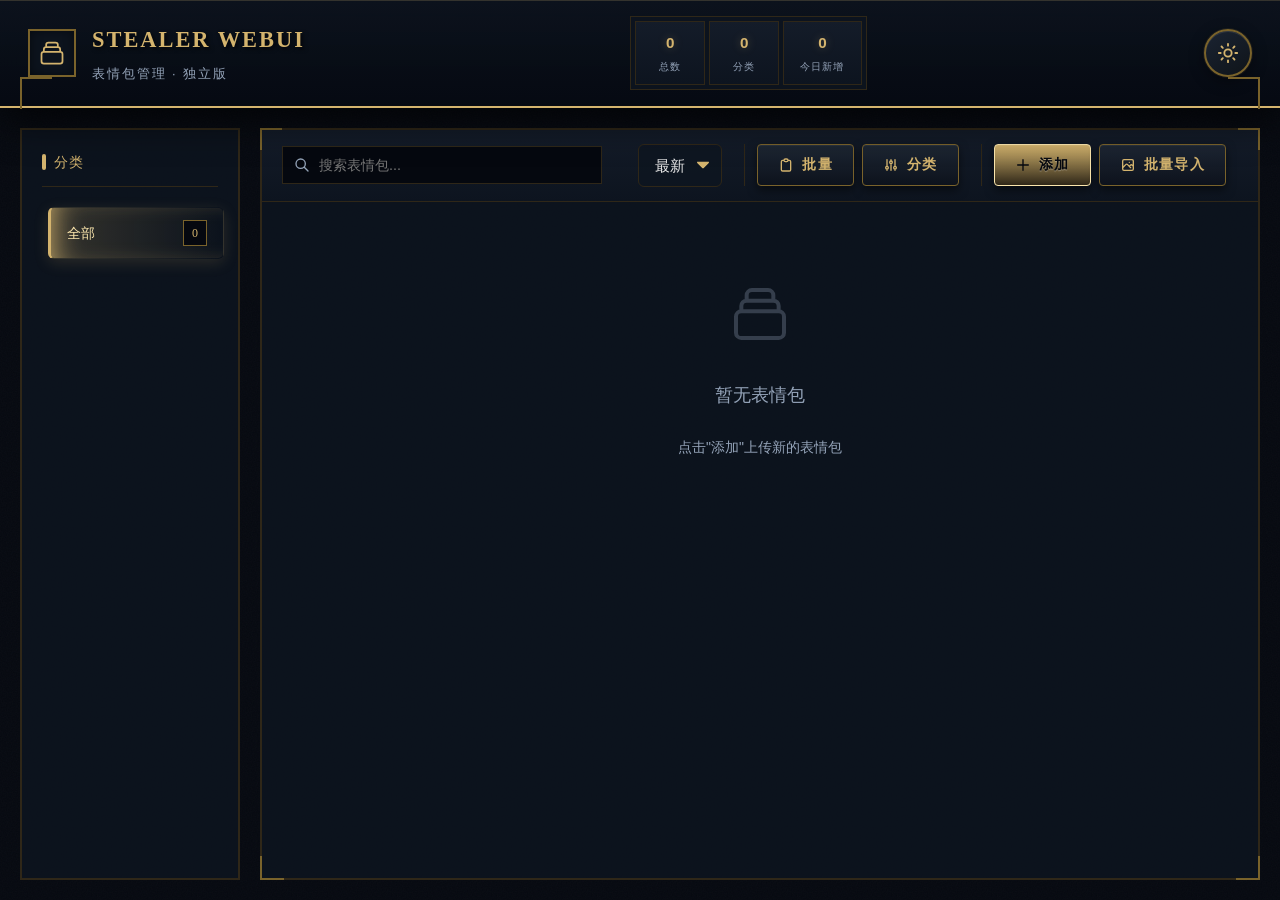
==== commit 02685f49: "refactor(webui): remove compact overrides and sync plugin bridge" ====
--- a/web/index.html
+++ b/web/index.html
@@ -1,15 +1,14 @@
 <!DOCTYPE html>
-<html lang="zh-CN">
+<html lang="zh-CN" data-theme="dark">
 <head>
     <meta charset="UTF-8">
     <meta name="viewport" content="width=device-width, initial-scale=1.0, maximum-scale=1.0, user-scalable=no">
     <title>Stealer WebUI - 表情管理</title>
-    <script src="https://cdn.jsdelivr.net/npm/vue@3.4.38/dist/vue.global.js"></script>
-    <link rel="stylesheet" href="./app.css">
-    <link rel="stylesheet" href="./compact.css">
+    <script src="/web/vendor/vue.global.prod.js"></script>
+    <link rel="stylesheet" href="/web/app.css">
 </head>
 <body>
     <div id="app" v-cloak></div>
-    <script type="module" src="./app.js"></script>
+    <script type="module" src="/web/app.js"></script>
 </body>
 </html>
--- a/web/app.css
+++ b/web/app.css
@@ -514,7 +514,7 @@
     padding: 24px;
     display: grid;
     grid-template-columns: repeat(auto-fill, minmax(var(--slot-size), 1fr));
-    gap: 16px;
+    gap: 18px;
     overflow-y: auto;
     align-content: start;
 }
@@ -525,13 +525,14 @@
     border: 1px solid var(--gold-dark);
     position: relative;
     cursor: pointer;
-    transition: all 0.4s cubic-bezier(0.2, 0.8, 0.2, 1);
+    transition: all 0.28s cubic-bezier(0.2, 0.8, 0.2, 1);
     display: flex;
     flex-direction: column;
     overflow: hidden;
-    aspect-ratio: 1;
+    aspect-ratio: 0.88;
+    min-height: 0;
     border-radius: 8px;
-    box-shadow: 0 4px 12px rgba(0,0,0,0.4);
+    box-shadow: 0 4px 12px rgba(0,0,0,0.42), 0 0 0 1px rgba(212,180,110,0.06) inset;
 }
 
 .item-slot::before {
@@ -545,8 +546,8 @@
 .item-slot:hover {
     border-color: var(--gold-bright);
     background: linear-gradient(135deg, var(--bg-slot-hover) 0%, var(--bg-slot) 100%);
-    transform: translateY(-6px) scale(1.03);
-    box-shadow: 0 15px 35px rgba(0, 0, 0, 0.6), 0 0 20px rgba(212, 180, 110, 0.25), inset 0 0 20px rgba(212, 180, 110, 0.1);
+    transform: translateY(-3px);
+    box-shadow: 0 10px 24px rgba(0, 0, 0, 0.58), 0 0 16px rgba(212, 180, 110, 0.22), inset 0 0 18px rgba(212, 180, 110, 0.08);
     z-index: 2;
 }
 
@@ -584,16 +585,19 @@
 
 /* Item Image */
 .item-image {
-    flex: 1;
+    flex: 1 1 0;
     display: flex;
     align-items: center;
     justify-content: center;
-    padding: 12px;
+    padding: 6px;
     overflow: hidden;
     min-height: 0;
 }
 
 .item-image img {
+    display: block;
+    width: auto;
+    height: auto;
     max-width: 100%;
     max-height: 100%;
     object-fit: contain;
@@ -609,22 +613,22 @@
 
 /* Item Info */
 .item-info {
+    flex: 0 0 auto;
     background: linear-gradient(to top, rgba(0, 0, 0, 0.95) 0%, rgba(0, 0, 0, 0.5) 100%);
     backdrop-filter: blur(4px);
-    padding: 10px;
+    padding: 6px 6px 7px;
     border-top: 1px solid rgba(212, 180, 110, 0.2);
     text-align: center;
-    min-height: 52px;
+    min-height: 46px;
     display: flex;
     flex-direction: column;
     justify-content: center;
-    gap: 6px;
-    transform: translateY(2px);
-    transition: transform 0.3s ease;
+    gap: 4px;
+    transform: none;
+    transition: background 0.3s ease, border-color 0.3s ease;
 }
 
 .item-slot:hover .item-info {
-    transform: translateY(0);
     background: linear-gradient(to top, rgba(0, 0, 0, 0.98) 0%, rgba(0, 0, 0, 0.7) 100%);
     border-top-color: var(--gold-dim);
 }
@@ -652,7 +656,7 @@
 .item-meta-row {
     display: flex;
     justify-content: center;
-    margin-top: 6px;
+    margin-top: 0;
 }
 
 .scope-pill {
@@ -826,8 +830,9 @@
 .modal-panel {
     background: linear-gradient(145deg, rgba(20, 28, 41, 0.95), rgba(10, 15, 24, 0.98));
     border: 1px solid var(--gold-primary);
-    max-width: 900px;
-    width: 100%;
+    max-width: min(900px, calc(100vw - 32px));
+    width: fit-content;
+    min-width: min(360px, calc(100vw - 32px));
     max-height: 90vh;
     display: flex;
     flex-direction: column;
@@ -929,6 +934,12 @@
     display: flex;
 }
 
+.item-detail-modal {
+    width: auto;
+    max-width: min(1080px, calc(100vw - 32px));
+    max-height: min(92vh, 820px);
+}
+
 /* Item Detail */
 .item-detail {
     display: flex;
@@ -937,19 +948,22 @@
 }
 
 .item-preview {
-    flex: 1;
+    flex: 1 1 clamp(360px, 58vw, 760px);
     background: linear-gradient(135deg, #0a0f16 0%, #000 100%);
     display: flex;
     align-items: center;
     justify-content: center;
-    padding: 40px;
+    padding: clamp(12px, 2vw, 24px);
     position: relative;
-    min-height: 500px;
+    min-height: clamp(360px, 68vh, 620px);
 }
 
 .item-preview img {
+    display: block;
+    width: min(100%, 680px);
+    height: min(76vh, 680px);
     max-width: 100%;
-    max-height: 480px;
+    max-height: 680px;
     object-fit: contain;
     border-radius: 4px;
     box-shadow: 0 8px 32px rgba(0, 0, 0, 0.6);
@@ -986,21 +1000,22 @@
 }
 
 .item-stats {
-    width: 360px;
+    width: 280px;
+    flex: 0 0 280px;
     background: var(--bg-main);
     border-left: 1px solid var(--gold-dark);
-    padding: 28px;
+    padding: 18px;
     display: flex;
     flex-direction: column;
     overflow-y: auto;
-    gap: 4px;
+    gap: 2px;
 }
 
 .stat-row {
     display: flex;
     justify-content: space-between;
     align-items: center;
-    padding: 14px 0;
+    padding: 9px 0;
     border-bottom: 1px solid rgba(61, 51, 32, 0.5);
 }
 
@@ -1509,6 +1524,34 @@
     align-items: center;
 }
 
+.login-button {
+    width: 100%;
+    min-height: 48px;
+    border: 2px solid var(--gold-primary);
+    border-radius: 6px;
+    background: linear-gradient(180deg, rgba(212, 180, 110, 0.28), rgba(122, 99, 43, 0.18));
+    color: var(--gold-bright);
+    cursor: pointer;
+    font-family: 'Cinzel', 'Noto Sans SC', serif;
+    font-size: 0.95rem;
+    font-weight: 800;
+    letter-spacing: 0.12em;
+    text-transform: uppercase;
+    box-shadow: 0 8px 24px rgba(0, 0, 0, 0.35), inset 0 1px 0 rgba(255,255,255,0.08);
+    transition: all 0.2s ease;
+}
+
+.login-button:hover:not(:disabled) {
+    border-color: var(--gold-bright);
+    background: linear-gradient(180deg, rgba(212, 180, 110, 0.38), rgba(122, 99, 43, 0.26));
+    transform: translateY(-1px);
+}
+
+.login-button:disabled {
+    opacity: 0.55;
+    cursor: not-allowed;
+}
+
 /* Login Error */
 .login-error {
     display: flex;
@@ -2061,6 +2104,29 @@
     .category-item.active:hover {
         background: linear-gradient(to right, rgba(212, 180, 110, 0.15), transparent);
         border-color: var(--gold-primary);
+    }
+}
+
+/* Mobile grid normalization.
+   Some mobile browsers report a much wider CSS viewport in desktop-site/zoom modes,
+   which makes auto-fill place 6+ emojis per row. Keep the original WebUI density:
+   4 items per row on phones and portrait mobile desktop-preview pages. */
+@media (max-width: 768px), (max-device-width: 768px), (orientation: portrait) and (max-width: 1600px) {
+    .inventory-grid {
+        grid-template-columns: repeat(4, minmax(0, 1fr));
+        gap: 6px;
+        padding: 8px;
+        justify-content: stretch;
+    }
+
+    .item-slot {
+        width: 100%;
+        height: auto;
+        aspect-ratio: 1;
+    }
+
+    .item-image {
+        padding: 8px;
     }
 }
 
@@ -2789,3 +2855,79 @@
         font-size: 0.85rem;
     }
 }
+
+/* ========== Standalone WebUI detail preview adaptive tuning ==========
+   Keep the original stylesheet as baseline, then fine-tune the independent
+   detail modal: slightly smaller frame, larger image utilization, and
+   better adaptation across desktop/mobile/desktop-site modes. */
+.modal-panel {
+    max-width: min(860px, calc(100vw - 24px));
+}
+
+.item-detail {
+    min-height: clamp(360px, 68vh, 460px);
+}
+
+.item-preview {
+    min-height: clamp(320px, 58vh, 420px);
+    padding: clamp(16px, 3vw, 28px);
+}
+
+.item-preview img {
+    display: block;
+    width: min(100%, 520px);
+    height: min(58vh, 420px);
+    max-width: 100%;
+    max-height: min(58vh, 420px);
+    object-fit: contain;
+}
+
+/* Medium screens: stack detail content earlier and keep preview compact. */
+@media (max-width: 1024px) {
+    .item-detail {
+        min-height: auto;
+    }
+
+    .item-preview {
+        min-height: clamp(280px, 52vh, 360px);
+        padding: clamp(14px, 3vw, 20px);
+    }
+
+    .item-preview img {
+        width: min(100%, 440px);
+        height: min(52vh, 360px);
+        max-height: min(52vh, 360px);
+    }
+}
+
+/* Phones: avoid a huge detail modal while still making the emoji itself larger. */
+@media (max-width: 768px), (max-device-width: 768px) {
+    .modal-panel {
+        max-width: 100%;
+    }
+
+    .item-preview {
+        min-height: clamp(240px, 48vh, 320px);
+        padding: 12px;
+    }
+
+    .item-preview img {
+        width: min(100%, 360px);
+        height: min(48vh, 320px);
+        max-height: min(48vh, 320px);
+    }
+}
+
+/* Very small devices. */
+@media (max-width: 380px) {
+    .item-preview {
+        min-height: clamp(220px, 44vh, 280px);
+        padding: 10px;
+    }
+
+    .item-preview img {
+        width: min(100%, 320px);
+        height: min(44vh, 280px);
+        max-height: min(44vh, 280px);
+    }
+}
